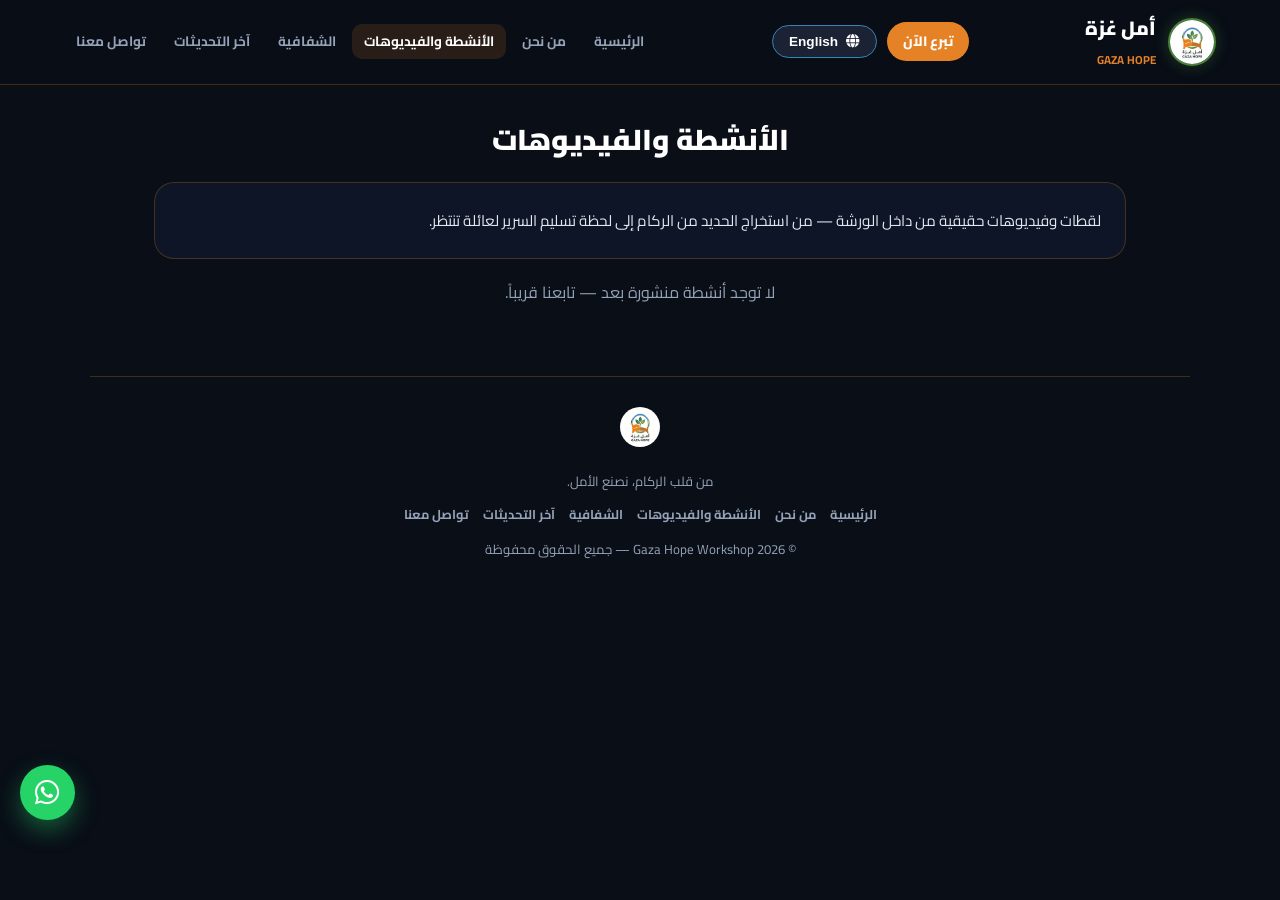
==== activities.html @ 134b7966 "Add files via upload" ====
<!DOCTYPE html>
<html lang="ar" dir="rtl">
<head>
    <meta charset="UTF-8">
    <meta name="viewport" content="width=device-width, initial-scale=1.0">
    <title>الأنشطة والفيديوهات | Gaza Hope</title>
    <meta name="description" content="فيديوهات وصور موثقة من نشاطات ورشة أمل غزة الميدانية — من استخراج الحديد إلى تسليم الأسِرّة.">

    <link href="https://fonts.googleapis.com/css2?family=Cairo:wght@400;600;700;900&family=Plus+Jakarta+Sans:wght@400;600;700;800&display=swap" rel="stylesheet">
    <link rel="stylesheet" href="https://cdnjs.cloudflare.com/ajax/libs/font-awesome/6.5.1/css/all.min.css">
    <link rel="stylesheet" href="style.css">

    <meta property="og:title" content="الأنشطة والفيديوهات | Gaza Hope Workshop">
    <meta property="og:description" content="فيديوهات وصور موثقة من نشاطاتنا الميدانية.">
    <meta property="og:image" content="https://gaza-hope-workshop.github.io/gaza-hope/logo.jpg">
    <meta property="og:url" content="https://gaza-hope-workshop.github.io/gaza-hope/activities.html">
</head>
<body>

    <div id="toast" class="toast">تم النسخ بنجاح!</div>

    <header>
        <a href="index.html" class="brand">
            <img src="logo.jpg" alt="أمل غزة - Gaza Hope Logo" onerror="this.src='https://gaza-hope-workshop.github.io/gaza-hope/logo.png'">
            <div class="brand-text">
                <h2 id="brandTitle">أمل غزة</h2>
                <span id="brandSub">GAZA HOPE</span>
            </div>
        </a>
        <nav class="site-nav">
            <a href="index.html"><span id="navHome">الرئيسية</span></a>
            <a href="about.html"><span id="navAbout">من نحن</span></a>
            <a href="activities.html" class="active"><span id="navActivities">الأنشطة والفيديوهات</span></a>
            <a href="transparency.html"><span id="navTransparency">الشفافية</span></a>
            <a href="updates.html"><span id="navUpdates">آخر التحديثات</span></a>
            <a href="contact.html"><span id="navContact">تواصل معنا</span></a>
        </nav>
        <div class="header-actions">
            <a href="index.html#donate" class="nav-donate-btn"><span id="navDonate">تبرع الآن</span></a>
            <button class="lang-btn" onclick="toggleLanguage()">
                <i class="fa-solid fa-globe"></i> <span id="langLabel">English</span>
            </button>
        </div>
    </header>

    <div class="page-section" style="max-width: 1100px;">
        <h1 class="page-title" id="activitiesPageTitle">الأنشطة والفيديوهات</h1>
        <div class="page-block">
            <p id="activitiesIntro">لقطات وفيديوهات حقيقية من داخل الورشة — من استخراج الحديد من الركام إلى لحظة تسليم السرير لعائلة تنتظر.</p>
        </div>

        <p id="activitiesEmptyState" style="text-align:center; color: var(--text-muted); margin: 20px 0;">جارٍ تحميل الأنشطة...</p>
        <div class="activities-grid" id="activitiesGrid"></div>
    </div>

    <footer class="site-footer">
        <img src="logo.jpg" alt="Gaza Hope Logo" onerror="this.style.display='none'">
        <p id="footerTagline">من قلب الركام، نصنع الأمل.</p>
        <div class="footer-nav">
            <a href="index.html" id="navHomeFooter">الرئيسية</a>
            <a href="about.html" id="navAboutFooter">من نحن</a>
            <a href="activities.html" id="navActivitiesFooter">الأنشطة والفيديوهات</a>
            <a href="transparency.html" id="navTransparencyFooter">الشفافية</a>
            <a href="updates.html" id="navUpdatesFooter">آخر التحديثات</a>
            <a href="contact.html" id="navContactFooter">تواصل معنا</a>
        </div>
        <p>© 2026 Gaza Hope Workshop — <span id="footerRights">جميع الحقوق محفوظة</span></p>
    </footer>

    <a href="javascript:void(0);" onclick="openWhatsAppDirect()" class="whatsapp-float" title="WhatsApp Support">
        <i class="fa-brands fa-whatsapp"></i>
    </a>

    <script src="main.js"></script>
</body>
</html>
---- style.css ----
:root {
            --brand-green: #488237;
            --brand-orange: #e58226;
            --brand-blue: #3b82b6;
            --brand-dark: #090e17;
            --card-bg: rgba(15, 23, 42, 0.85);
            --border: rgba(229, 130, 38, 0.25);
            --text-light: #f8fafc;
            --text-muted: #94a3b8;
            --whatsapp: #25d366;
            --purple-share: #8b5cf6;
        }

        * { box-sizing: border-box; margin: 0; padding: 0; transition: all 0.25s ease-in-out; }

        body {
            background-color: var(--brand-dark);
            color: var(--text-light);
            font-family: 'Cairo', 'Plus Jakarta Sans', sans-serif;
            overflow-x: hidden;
            line-height: 1.7;
            padding-bottom: 95px;
        }

        html[dir="ltr"] body { font-family: 'Plus Jakarta Sans', 'Cairo', sans-serif; }

        ::selection { background: var(--brand-orange); color: #fff; }

        .top-alert {
            background: linear-gradient(90deg, #991b1b, var(--brand-orange), var(--brand-green));
            background-size: 200% 200%;
            animation: gradientMove 4s ease infinite;
            text-align: center;
            padding: 10px 15px;
            font-size: 0.95rem;
            font-weight: 800;
            color: #fff;
            position: relative;
            z-index: 1001;
            box-shadow: 0 4px 15px rgba(229, 130, 38, 0.3);
        }

        @keyframes gradientMove {
            0% { background-position: 0% 50%; }
            50% { background-position: 100% 50%; }
            100% { background-position: 0% 50%; }
        }

        header {
            padding: 12px 5%;
            display: flex;
            justify-content: space-between;
            align-items: center;
            flex-wrap: wrap;
            row-gap: 10px;
            background: rgba(9, 14, 23, 0.92);
            backdrop-filter: blur(12px);
            border-bottom: 1px solid var(--border);
            position: sticky;
            top: 0;
            z-index: 1000;
        }

        .site-nav { display: flex; align-items: center; gap: 4px; flex-wrap: wrap; order: 3; width: 100%; justify-content: center; }
        .site-nav a {
            color: var(--text-muted); text-decoration: none; font-size: 0.85rem; font-weight: 700;
            padding: 6px 12px; border-radius: 10px;
        }
        .site-nav a:hover, .site-nav a.active { color: #fff; background: rgba(229, 130, 38, 0.15); }

        .header-actions { display: flex; align-items: center; gap: 10px; }

        .nav-donate-btn {
            background: var(--brand-orange); color: #fff; text-decoration: none; font-weight: 800;
            font-size: 0.85rem; padding: 8px 16px; border-radius: 20px; white-space: nowrap;
        }
        .nav-donate-btn:hover { background: #c96c1a; }

        @media (min-width: 900px) {
            .site-nav { order: 2; width: auto; }
        }

        .site-footer {
            max-width: 1100px; margin: 50px auto 0; padding: 30px 5%; text-align: center;
            border-top: 1px solid var(--border);
        }
        .site-footer img { width: 40px; height: 40px; border-radius: 50%; object-fit: cover; margin-bottom: 10px; }
        .site-footer p { font-size: 0.82rem; color: var(--text-muted); margin: 4px 0; }
        .footer-nav { display: flex; justify-content: center; flex-wrap: wrap; gap: 14px; margin: 12px 0; }
        .footer-nav a { color: var(--text-muted); text-decoration: none; font-size: 0.8rem; font-weight: 700; }
        .footer-nav a:hover { color: var(--brand-orange); }

        /* Simple inner pages (about / transparency / updates / contact) */
        .page-section { max-width: 800px; margin: 30px auto; padding: 0 5%; }
        .page-title { font-size: 1.8rem; font-weight: 900; margin-bottom: 18px; text-align: center; color: #fff; }
        .page-block {
            background: var(--card-bg); border: 1px solid var(--border); border-radius: 20px;
            padding: 24px; margin-bottom: 18px;
        }
        .page-block h3 { font-size: 1.1rem; font-weight: 900; color: var(--brand-orange); margin-bottom: 10px; }
        .page-block p, .page-block li { font-size: 0.95rem; color: #e2e8f0; line-height: 1.8; }

        .update-card {
            background: var(--card-bg); border: 1px solid var(--border); border-radius: 20px;
            overflow: hidden; margin-bottom: 20px;
        }
        .update-image { width: 100%; max-height: 320px; object-fit: cover; display: block; }
        .update-body { padding: 20px; }
        .update-date { font-size: 0.75rem; color: var(--brand-orange); font-weight: 800; }
        .update-title { font-size: 1.15rem; font-weight: 900; color: #fff; margin: 6px 0 10px; }
        .update-text { font-size: 0.9rem; color: var(--text-muted); line-height: 1.8; }

        .contact-btn-row { display: flex; flex-wrap: wrap; gap: 12px; margin-top: 14px; }
        .contact-whatsapp-btn {
            background: var(--whatsapp); color: #fff; text-decoration: none; font-weight: 800;
            padding: 12px 22px; border-radius: 14px; display: inline-flex; align-items: center; gap: 8px;
            border: none; cursor: pointer; font-size: 0.95rem;
        }
        .contact-email { color: var(--brand-blue); font-weight: 800; text-decoration: none; }

        /* Activities & Videos gallery */
        .activities-grid {
            display: grid; grid-template-columns: repeat(auto-fit, minmax(280px, 1fr));
            gap: 20px; margin-top: 10px;
        }
        .activity-card {
            background: var(--card-bg); border: 1px solid var(--border); border-radius: 20px;
            overflow: hidden;
        }
        .video-embed-wrap {
            position: relative; width: 100%; padding-top: 56.25%; /* 16:9 */
            background: #000;
        }
        .video-embed-wrap iframe {
            position: absolute; top: 0; left: 0; width: 100%; height: 100%; border: 0;
        }
        .activity-photo { width: 100%; aspect-ratio: 16 / 9; object-fit: cover; display: block; }
        .activity-body { padding: 16px; }
        .activity-date { font-size: 0.72rem; color: var(--brand-orange); font-weight: 800; }
        .activity-title { font-size: 1rem; font-weight: 800; color: #fff; margin-top: 6px; }
        .activity-type-badge {
            display: inline-flex; align-items: center; gap: 5px; font-size: 0.7rem; font-weight: 800;
            color: var(--text-muted); margin-top: 6px;
        }

        .brand { display: flex; align-items: center; gap: 12px; text-decoration: none; color: #fff; }
        .brand img { width: 48px; height: 48px; border-radius: 50%; border: 2px solid var(--brand-green); object-fit: cover; box-shadow: 0 0 15px rgba(72, 130, 55, 0.4); }
        .brand-text h2 { font-size: 1.2rem; font-weight: 900; color: #fff; }
        .brand-text span { font-size: 0.72rem; color: var(--brand-orange); font-weight: 700; }

        .lang-btn {
            background: rgba(30, 41, 59, 0.8);
            border: 1px solid var(--brand-blue);
            color: #fff;
            padding: 8px 16px;
            border-radius: 20px;
            cursor: pointer;
            font-weight: 700;
            display: flex;
            align-items: center;
            gap: 8px;
            font-size: 0.85rem;
        }

        .top-hero-actions {
            background: rgba(15, 23, 42, 0.7);
            border-bottom: 1px solid var(--border);
            padding: 14px 5%;
            display: flex;
            justify-content: center;
            align-items: center;
            gap: 12px;
            flex-wrap: wrap;
        }

        .btn-top-action {
            flex: 1;
            min-width: 160px;
            max-width: 220px;
            height: 48px;
            padding: 0 16px;
            border-radius: 14px;
            font-weight: 800;
            font-size: 0.92rem;
            color: #fff;
            text-decoration: none;
            display: inline-flex;
            align-items: center;
            justify-content: center;
            gap: 8px;
            border: none;
            cursor: pointer;
            box-shadow: 0 4px 15px rgba(0, 0, 0, 0.4);
            white-space: nowrap;
        }

        .btn-usdt { background: var(--brand-blue); }
        .btn-usdt:hover { background: #2b6893; }

        .btn-card-pay { background: var(--brand-green); }
        .btn-card-pay:hover { background: #366329; }

        .btn-share { background: linear-gradient(135deg, var(--purple-share), #6d28d9); box-shadow: 0 0 18px rgba(139, 92, 246, 0.4); }
        .btn-share:hover { background: #5b21b6; }

        .hero-wrapper {
            position: relative;
            background: linear-gradient(180deg, rgba(9, 14, 23, 0.72) 0%, rgba(9, 14, 23, 0.95) 100%), 
                        url('hero-bg.jpg') center center / cover no-repeat fixed;
            padding: 50px 5% 40px;
        }

        .hero { position: relative; max-width: 950px; margin: 0 auto; text-align: center; z-index: 2; }
        
        .hero-badge {
            display: inline-flex; align-items: center; gap: 8px; padding: 6px 18px; border-radius: 30px;
            background: rgba(229, 130, 38, 0.15); border: 1px solid var(--brand-orange); color: #fdba74;
            font-size: 0.85rem; font-weight: 800; margin-bottom: 20px; box-shadow: 0 0 20px rgba(229, 130, 38, 0.25);
        }

        .hero h1 { font-size: clamp(2rem, 5vw, 3.5rem); font-weight: 900; line-height: 1.25; margin-bottom: 15px; }
        .hero h1 span.gradient { background: linear-gradient(180deg, #fde047 0%, var(--brand-orange) 100%); -webkit-background-clip: text; -webkit-text-fill-color: transparent; }

        .story-box {
            background: rgba(15, 23, 42, 0.88);
            backdrop-filter: blur(8px);
            border: 1px solid var(--brand-orange);
            border-radius: 24px; padding: 30px; text-align: right; margin: 30px 0 40px;
            box-shadow: 0 10px 40px rgba(0, 0, 0, 0.6); position: relative;
        }

        html[dir="ltr"] .story-box { text-align: left; }
        .story-tag { background: var(--brand-orange); color: #fff; padding: 4px 14px; border-radius: 12px; font-size: 0.8rem; font-weight: 800; display: inline-block; margin-bottom: 15px; }
        .story-text { font-size: 1.05rem; color: #e2e8f0; line-height: 1.9; font-weight: 600; }

        .stats-section { max-width: 1000px; margin: 10px auto 35px; padding: 0 5%; text-align: center; }
        .stats-section h3 { font-size: 1.3rem; font-weight: 900; margin-bottom: 20px; color: #f8fafc; }
        .stats-grid { display: grid; grid-template-columns: repeat(auto-fit, minmax(160px, 1fr)); gap: 16px; margin-bottom: 22px; }
        .stat-card {
            background: var(--card-bg); border: 1px solid var(--border); border-radius: 20px;
            padding: 22px 12px;
        }
        .stat-icon { font-size: 1.5rem; color: var(--brand-orange); margin-bottom: 8px; }
        .stat-value { font-size: 2rem; font-weight: 900; color: #fff; }
        .stat-label { font-size: 0.8rem; color: var(--text-muted); margin-top: 4px; font-weight: 700; }

        .progress-wrap { max-width: 500px; margin: 0 auto; }
        .progress-labels { display: flex; justify-content: space-between; font-size: 0.85rem; font-weight: 800; color: #fde047; margin-bottom: 6px; }
        .progress-track { height: 14px; background: rgba(255,255,255,0.08); border-radius: 20px; overflow: hidden; border: 1px solid var(--border); }
        .progress-fill { height: 100%; width: 0%; background: linear-gradient(90deg, var(--brand-green), var(--brand-orange)); border-radius: 20px; transition: width 1.2s ease-out; }
        .stats-updated { font-size: 0.75rem; color: var(--text-muted); margin-top: 12px; }

        .trust-section { max-width: 1100px; margin: 10px auto 35px; padding: 0 5%; }
        .trust-grid { display: grid; grid-template-columns: repeat(auto-fit, minmax(240px, 1fr)); gap: 18px; }
        .trust-card {
            background: var(--card-bg); border: 1px solid var(--border); border-radius: 20px;
            padding: 22px; text-align: center;
        }
        .trust-icon { font-size: 1.6rem; color: var(--brand-orange); margin-bottom: 10px; }
        .trust-card h4 { font-size: 1rem; font-weight: 800; color: #fff; margin-bottom: 8px; }
        .trust-card p { font-size: 0.85rem; color: var(--text-muted); line-height: 1.7; }

        .tiers-section { max-width: 1000px; margin: 35px auto; padding: 0 5%; }
        .tiers-title { text-align: center; font-size: 1.5rem; font-weight: 900; margin-bottom: 22px; color: #f8fafc; }
        
        .tiers-grid {
            display: grid;
            grid-template-columns: repeat(auto-fit, minmax(230px, 1fr));
            gap: 20px;
        }

        .tier-card {
            background: var(--card-bg);
            border: 1px solid var(--border);
            border-radius: 22px; padding: 24px 18px; text-align: center; position: relative;
            display: flex; flex-direction: column; justify-content: space-between;
            box-shadow: 0 8px 30px rgba(0,0,0,0.4);
        }

        .tier-card.popular {
            border-color: var(--brand-orange);
            box-shadow: 0 0 30px rgba(229, 130, 38, 0.3);
        }

        .tier-badge {
            position: absolute; top: -12px; left: 50%; transform: translateX(-50%);
            background: var(--brand-orange); color: #fff; padding: 2px 14px; border-radius: 10px;
            font-size: 0.75rem; font-weight: 800;
        }

        .tier-amount { font-size: 2.3rem; font-weight: 900; color: var(--brand-orange); margin: 8px 0; }
        .tier-impact { font-size: 0.88rem; color: #e2e8f0; font-weight: 700; margin-bottom: 18px; line-height: 1.5; min-height: 52px; }

        .tier-btn-group {
            display: flex;
            gap: 8px;
            margin-top: auto;
        }

        .btn-tier-pay {
            flex: 1;
            padding: 10px 6px;
            border-radius: 12px;
            font-size: 0.78rem;
            font-weight: 800;
            color: #fff;
            text-decoration: none;
            display: inline-flex;
            align-items: center;
            justify-content: center;
            gap: 4px;
            border: none;
            cursor: pointer;
        }

        .donate-section { max-width: 1000px; margin: 40px auto; padding: 0 5%; }
        .donate-grid { display: grid; grid-template-columns: repeat(auto-fit, minmax(300px, 1fr)); gap: 25px; }
        .donate-card { background: var(--card-bg); border: 1px solid var(--border); border-radius: 24px; padding: 30px; text-align: center; position: relative; }
        .donate-card.featured { border-color: var(--brand-green); box-shadow: 0 0 30px rgba(72, 130, 55, 0.3); }

        .qr-box { width: 180px; height: 180px; background: #fff; padding: 8px; border-radius: 16px; margin: 15px auto; border: 2px solid var(--border); }
        .qr-box img { width: 100%; height: 100%; object-fit: contain; }

        .wallet-address-box {
            background: #070a0f; border: 1px dashed var(--brand-blue); border-radius: 12px;
            padding: 10px; font-family: monospace; font-size: 0.82rem; color: #38bdf8; word-break: break-all; margin: 12px 0;
        }

        .btn-action {
            display: inline-flex; align-items: center; justify-content: center; gap: 10px;
            width: 100%; padding: 14px; border-radius: 14px; font-size: 0.95rem; font-weight: 800;
            text-decoration: none; border: none; cursor: pointer; color: #fff; margin-bottom: 8px;
        }

        .security-banner {
            display: flex; align-items: center; gap: 10px; background: rgba(72, 130, 55, 0.12);
            border: 1px solid var(--brand-green); border-radius: 14px; padding: 12px 18px;
            margin-bottom: 20px; font-size: 0.85rem; color: #d1fae5; line-height: 1.6;
        }
        .security-banner i { color: var(--brand-green); font-size: 1.2rem; flex-shrink: 0; }

        .wallet-note { font-size: 0.78rem; color: var(--text-muted); margin-top: 8px; }

        .verify-link {
            display: inline-flex; align-items: center; justify-content: center; gap: 6px;
            font-size: 0.78rem; color: #38bdf8; text-decoration: none; margin-top: 4px; font-weight: 700;
        }
        .verify-link:hover { text-decoration: underline; }

        .card-steps { list-style: none; text-align: right; margin: 14px 0; }
        html[dir="ltr"] .card-steps { text-align: left; }
        .card-steps li { display: flex; align-items: flex-start; gap: 10px; margin-bottom: 10px; font-size: 0.88rem; color: #e2e8f0; line-height: 1.6; }
        .step-num {
            flex-shrink: 0; width: 24px; height: 24px; border-radius: 50%;
            background: var(--brand-green); color: #fff; font-weight: 900; font-size: 0.8rem;
            display: flex; align-items: center; justify-content: center;
        }

        .gateway-providers {
            display: flex; justify-content: center; gap: 8px; margin: 12px 0; flex-wrap: wrap;
        }
        .provider-link {
            background: rgba(30, 41, 59, 0.9); border: 1px solid var(--border); color: #cbd5e1;
            padding: 6px 12px; border-radius: 10px; font-size: 0.78rem; font-weight: 700; text-decoration: none;
            display: inline-flex; align-items: center; gap: 4px;
        }
        .provider-link:hover { border-color: var(--brand-orange); color: #fff; }

        .faq-section { max-width: 900px; margin: 40px auto; padding: 0 5%; }
        .faq-container { display: flex; flex-direction: column; gap: 15px; }
        .faq-card { background: var(--card-bg); border: 1px solid var(--border); border-radius: 16px; padding: 18px; cursor: pointer; }
        .faq-card.featured-crypto { border-color: var(--brand-blue); }
        .faq-card summary { font-weight: 800; font-size: 1rem; color: #fff; list-style: none; display: flex; justify-content: space-between; align-items: center; }
        .faq-card.featured-crypto summary { color: #38bdf8; }
        .faq-card p { margin-top: 12px; color: #cbd5e1; font-size: 0.92rem; line-height: 1.8; border-top: 1px solid rgba(255,255,255,0.1); padding-top: 10px; }

        .sticky-bottom-bar {
            position: fixed; bottom: 0; left: 0; right: 0;
            background: rgba(9, 14, 23, 0.95); backdrop-filter: blur(15px);
            border-top: 1px solid var(--border); padding: 10px 4%; z-index: 9999;
            display: flex; justify-content: center; align-items: center; gap: 8px; box-shadow: 0 -5px 25px rgba(0, 0, 0, 0.8);
        }

        .btn-sticky {
            flex: 1; max-width: 220px; height: 46px; font-size: 0.85rem; border-radius: 12px;
            font-weight: 800; color: #fff; border: none; cursor: pointer; text-decoration: none;
            display: inline-flex; align-items: center; justify-content: center; gap: 6px;
        }

        .social-section { text-align: center; margin: 40px 0 20px; }
        .social-links { display: flex; justify-content: center; gap: 12px; flex-wrap: wrap; margin-top: 18px; }
        .social-icon {
            width: 44px; height: 44px; border-radius: 50%; background: var(--card-bg);
            border: 1px solid var(--border); color: #fff; display: flex; align-items: center; justify-content: center;
            font-size: 1.1rem; text-decoration: none;
        }
        .social-icon:hover { border-color: var(--brand-orange); color: var(--brand-orange); transform: translateY(-4px); }

        .whatsapp-float {
            position: fixed; bottom: 80px; left: 20px; background-color: var(--whatsapp); color: #fff;
            width: 55px; height: 55px; border-radius: 50%; display: flex; align-items: center; justify-content: center;
            font-size: 28px; box-shadow: 0 10px 25px rgba(37, 211, 102, 0.4); z-index: 9998; text-decoration: none; animation: pulse 2s infinite; cursor: pointer;
        }

        html[dir="ltr"] .whatsapp-float { left: auto; right: 20px; }

        @keyframes pulse {
            0% { box-shadow: 0 0 0 0 rgba(37, 211, 102, 0.7); }
            70% { box-shadow: 0 0 0 15px rgba(37, 211, 102, 0); }
            100% { box-shadow: 0 0 0 0 rgba(37, 211, 102, 0); }
        }

        .toast {
            position: fixed; bottom: 90px; right: 20px; background: var(--brand-green); color: #fff;
            padding: 10px 20px; border-radius: 8px; font-weight: 800; display: none; z-index: 10000; box-shadow: 0 5px 20px rgba(0,0,0,0.5);
        }

        @media (max-width: 768px) {
            .btn-top-action { min-width: 100px; font-size: 0.8rem; padding: 0 8px; }
            .hero h1 { font-size: 1.8rem; }
            .story-box { padding: 20px; }
            .sticky-bottom-bar { padding: 8px 4px; }
            .tier-btn-group { flex-direction: column; }
        }
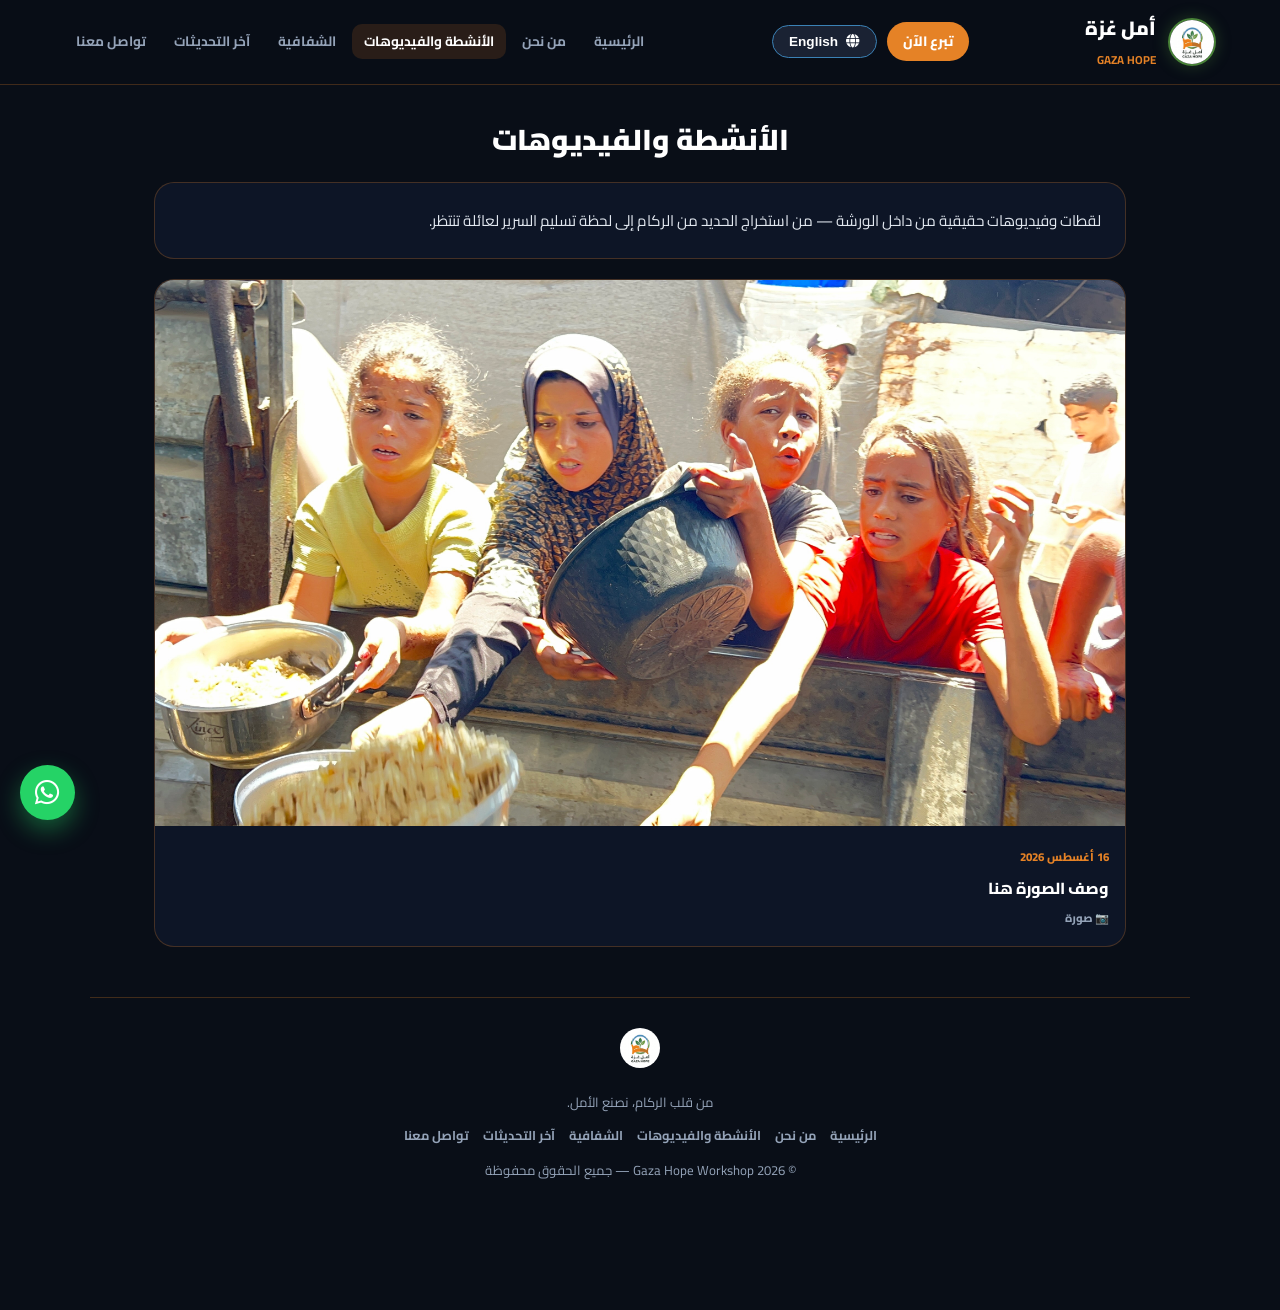
==== commit 688fe9cc: "Add files via upload" ====
--- a/activities.html
+++ b/activities.html
@@ -53,6 +53,19 @@
         <div class="activities-grid" id="activitiesGrid"></div>
     </div>
 
+    <div class="lightbox-overlay" id="lightboxOverlay" onclick="if(event.target===this) closeLightbox()">
+        <button class="lightbox-close" onclick="closeLightbox()" aria-label="Close"><i class="fa-solid fa-xmark"></i></button>
+        <button class="lightbox-nav lightbox-prev" onclick="lightboxNav(-1)" aria-label="Previous"><i class="fa-solid fa-chevron-left"></i></button>
+        <div class="lightbox-content">
+            <img id="lightboxImage" src="" alt="">
+            <div class="lightbox-caption">
+                <span id="lightboxTitle"></span>
+                <span class="lightbox-counter" id="lightboxCounter"></span>
+            </div>
+        </div>
+        <button class="lightbox-nav lightbox-next" onclick="lightboxNav(1)" aria-label="Next"><i class="fa-solid fa-chevron-right"></i></button>
+    </div>
+
     <footer class="site-footer">
         <img src="logo.jpg" alt="Gaza Hope Logo" onerror="this.style.display='none'">
         <p id="footerTagline">من قلب الركام، نصنع الأمل.</p>
--- a/style.css
+++ b/style.css
@@ -141,6 +141,52 @@
         .activity-type-badge {
             display: inline-flex; align-items: center; gap: 5px; font-size: 0.7rem; font-weight: 800;
             color: var(--text-muted); margin-top: 6px;
+        }
+
+        /* Album cards */
+        .album-card { cursor: pointer; }
+        .album-cover-wrap { position: relative; }
+        .album-count-badge {
+            position: absolute; bottom: 10px; inset-inline-end: 10px;
+            background: rgba(9, 14, 23, 0.85); color: #fff; font-size: 0.75rem; font-weight: 800;
+            padding: 5px 12px; border-radius: 20px; display: inline-flex; align-items: center; gap: 6px;
+            backdrop-filter: blur(4px);
+        }
+
+        /* Lightbox viewer */
+        .lightbox-overlay {
+            display: none; position: fixed; inset: 0; background: rgba(5, 8, 14, 0.96);
+            z-index: 10000; align-items: center; justify-content: center; padding: 20px;
+        }
+        .lightbox-overlay.active { display: flex; }
+        .lightbox-content { max-width: 90vw; max-height: 85vh; display: flex; flex-direction: column; align-items: center; gap: 12px; }
+        .lightbox-content img {
+            max-width: 90vw; max-height: 75vh; object-fit: contain; border-radius: 12px;
+            box-shadow: 0 10px 40px rgba(0,0,0,0.6);
+        }
+        .lightbox-caption { text-align: center; color: #e2e8f0; }
+        .lightbox-caption span#lightboxTitle { font-weight: 800; font-size: 0.95rem; display: block; }
+        .lightbox-counter { font-size: 0.78rem; color: var(--text-muted); margin-top: 4px; display: block; }
+
+        .lightbox-close {
+            position: absolute; top: 18px; inset-inline-end: 18px; background: rgba(255,255,255,0.08);
+            border: 1px solid var(--border); color: #fff; width: 42px; height: 42px; border-radius: 50%;
+            font-size: 1.1rem; cursor: pointer; display: flex; align-items: center; justify-content: center;
+        }
+        .lightbox-close:hover { background: rgba(255,255,255,0.18); }
+
+        .lightbox-nav {
+            background: rgba(255,255,255,0.08); border: 1px solid var(--border); color: #fff;
+            width: 48px; height: 48px; border-radius: 50%; font-size: 1.2rem; cursor: pointer;
+            flex-shrink: 0; display: flex; align-items: center; justify-content: center;
+        }
+        .lightbox-nav:hover { background: rgba(255,255,255,0.18); }
+        .lightbox-prev { margin-inline-end: 10px; }
+        .lightbox-next { margin-inline-start: 10px; }
+
+        @media (max-width: 700px) {
+            .lightbox-nav { width: 40px; height: 40px; font-size: 1rem; }
+            .lightbox-close { width: 36px; height: 36px; top: 10px; inset-inline-end: 10px; }
         }
 
         .brand { display: flex; align-items: center; gap: 12px; text-decoration: none; color: #fff; }
